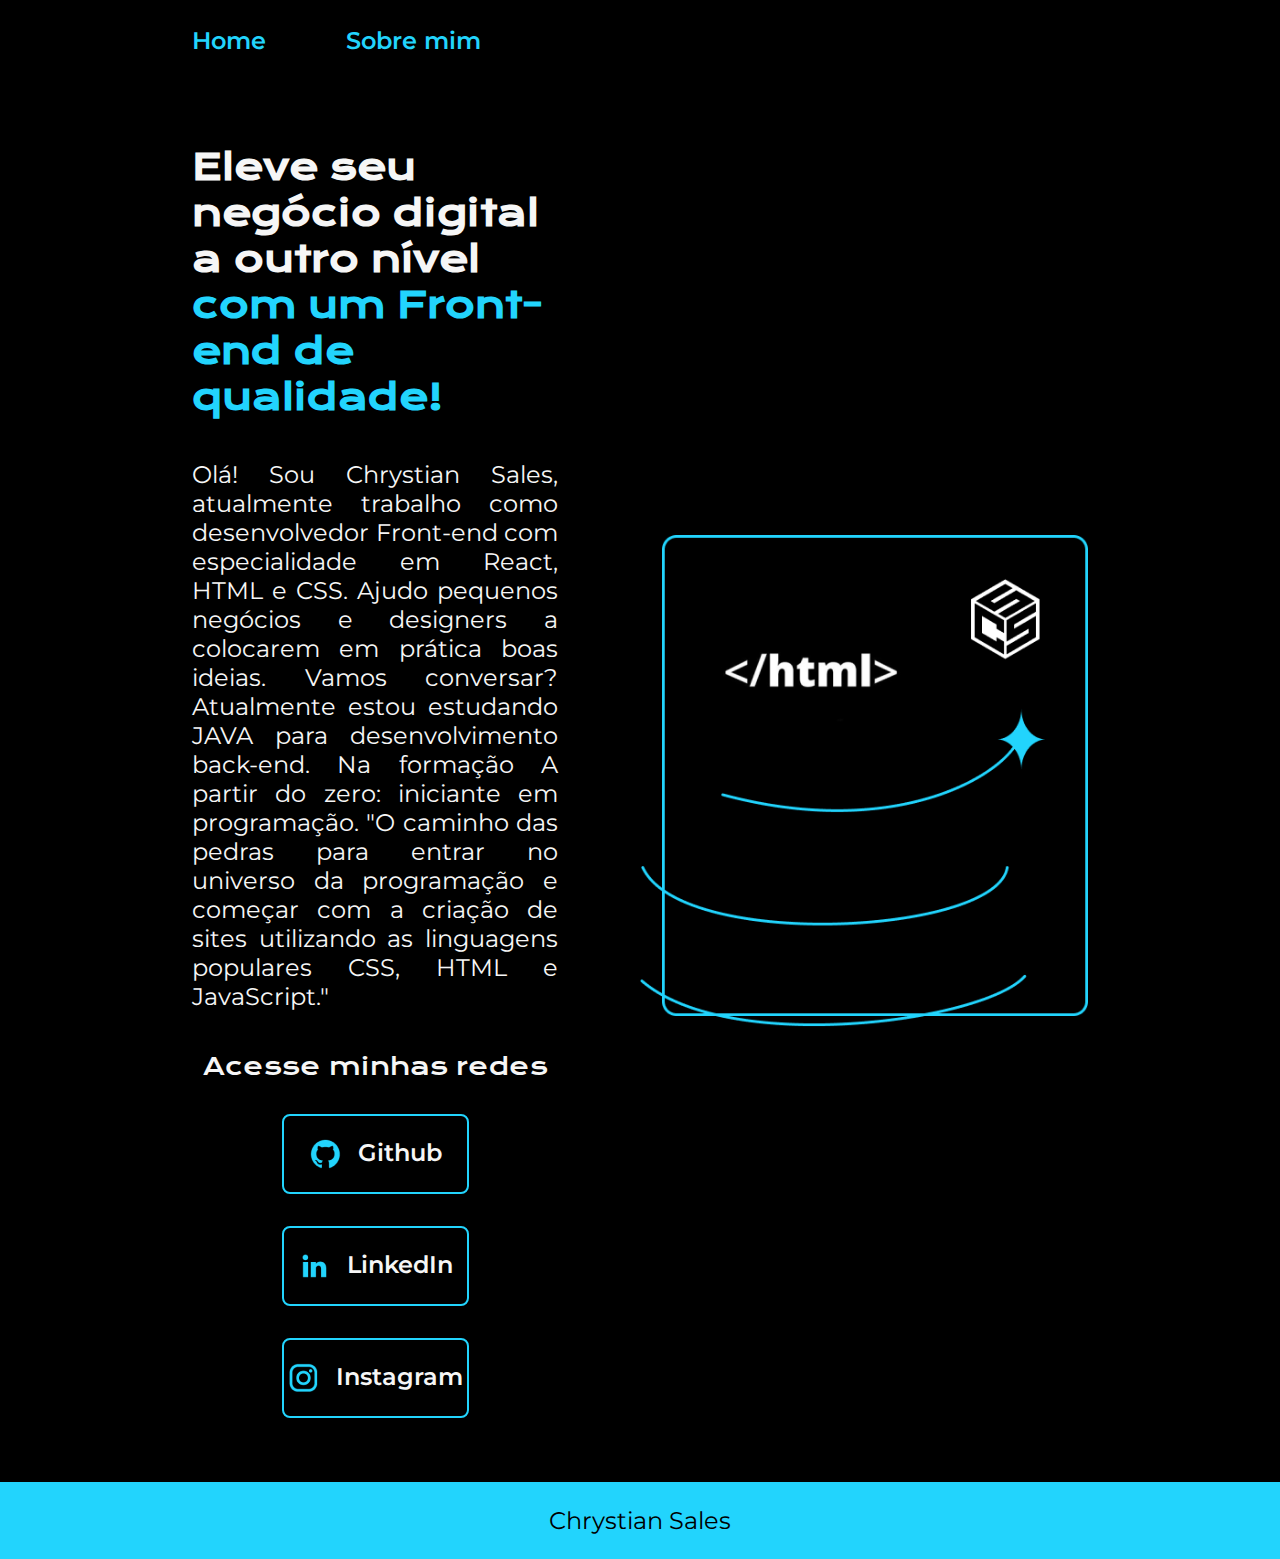
==== index.html @ 20454aa6 "10/07/2023 - 22:36" ====
<!DOCTYPE html>
<html lang="pt-br">

<head>
    <meta charset="UTF-8">
    <meta http-equiv="X-UA-Compatible" content="IE=edge">
    <meta name="viewport" content="width=device-width, initial-scale=1.0">
    <title>Portfolio v3.0</title>
    <link rel="stylesheet" href="./styles/style.css">
</head>

<body>
    <header class="cabecalho">
        <nav class="cabecalho__menu">
            <a class="cabecalho__menu__link" href="index.html">Home</a>
            <a class="cabecalho__menu__link" href="about.html">Sobre mim</a>
        </nav>
    </header>
    <main class="apresentacao">
        <section class="apresentacao__conteudo">
            <h1 class="apresentacao__conteudo__titulo">Eleve seu negócio digital a outro nível <strong
                    class="titulo-destaque">com um Front-end de qualidade!</strong></h1>
            <p class="apresentacao__conteudo__texto">Olá! Sou Chrystian Sales, atualmente trabalho como desenvolvedor
                Front-end
                com especialidade em
                React, HTML e CSS. Ajudo pequenos negócios e designers a
                colocarem em prática boas ideias. Vamos
                conversar?
                Atualmente estou estudando JAVA para desenvolvimento back-end. Na formação A partir do zero: iniciante
                em
                programação.
                "O caminho das pedras para entrar no universo da programação e começar com a criação de sites utilizando
                as
                linguagens populares CSS, HTML e JavaScript."
            </p>

            <div class="apresentacao__links">
                <h2 class="apresentacao__links__subtitulo">Acesse minhas redes</h2>
                <a class="apresentacao__links__navegacao" href="https://github.com/chrystiansales">
                    <img src="./assets/github.png" alt="github">
                    Github
                </a>
                <a class="apresentacao__links__navegacao" href="https://www.linkedin.com/in/chrystian-sales-683718254/">
                    <img src="./assets/linkedin.png" alt="LinkedIn">
                    LinkedIn
                </a>
                <a class="apresentacao__links__navegacao" href="https://www.instagram.com/chrystian_sales/">
                    <img src="./assets/instagram.png" alt="instagram">
                    Instagram
                </a>
            </div>
        </section>
        <img class="apresentacao__imagem" src="./assets/Imagem.png" alt="HTML e CSS">
    </main>
    <footer class="rodape">
        <p>Chrystian Sales</p>
    </footer>
</body>

</html>
---- styles/style.css ----
@import url("https://fonts.googleapis.com/css2?family=Krona+One&family=Montserrat:wght@400;600&display=swap");

:root {
  --cor-primaria: #000000;
  --cor-secundaria: #f6f6f6;
  --cor-terciaria: #22d4fd;
  --cor-hover: #272727;
  --fonte-primaria: "Krona One", sans-serif;
  --fonte-secundaria: "Montserrat", sans-serif;
}

* {
  margin: 0;
  padding: 0;
}

body {
  box-sizing: border-box;
  background-color: var(--cor-primaria);
  color: var(--cor-secundaria);
}

.cabecalho {
  padding: 2% 15%;
}

.cabecalho__menu {
  display: flex;
  gap: 80px;
}

.cabecalho__menu__link {
  font-family: var(--fonte-secundaria);
  font-size: 1.5rem;
  font-weight: 600;
  color: var(--cor-terciaria);
  text-decoration: none;
}

.apresentacao {
  padding: 5% 15%;
  display: flex;
  align-items: center;
  justify-content: space-between;
  gap: 82px;
}

.apresentacao__conteudo {
  width: 50%;
  display: flex;
  flex-direction: column;
  gap: 40px;
}

.apresentacao__conteudo__titulo {
  font-size: 2.25rem;
  font-family: var(--fonte-primaria);
}

.titulo-destaque {
  color: var(--cor-terciaria);
}

.apresentacao__conteudo__texto {
  font-size: 1.5rem;
  font-family: var(--fonte-secundaria);
  text-align: justify;
}

.apresentacao__links {
  display: flex;
  flex-direction: column;
  justify-content: space-between;
  align-items: center;
  gap: 32px;
}

.apresentacao__links__subtitulo {
  font-family: var(--fonte-primaria);
  font-weight: 400;
  font-size: 1.5rem;
}

.apresentacao__links__navegacao {
  display: flex;
  justify-content: center;
  gap: 16px;
  border: 2px solid var(--cor-terciaria);
  width: 50%;
  text-align: center;
  border-radius: 8px;
  font-size: 1.5rem;
  font-weight: 600;
  padding: 22px 0;
  text-decoration: none;
  color: var(--cor-secundaria);
  font-family: var(--fonte-secundaria);
}

.apresentacao__links__link:hover {
  background-color: var(--cor-hover);
}

.apresentacao__imagem {
  width: 50%;
}

.rodape {
  color: var(--cor-primaria);
  background-color: var(--cor-terciaria);
  padding: 24px;
  text-align: center;
  font-family: var(--fonte-secundaria);
  font-size: 1.5rem;
  font-weight: 400;
}

@media (max-width: 1200px) {
  .cabecalho {
    padding: 10%;
  }

  .cabecalho__menu {
    justify-content: center;
  }

  .apresentacao {
    flex-direction: column-reverse;
    padding: 5%;
  }

  .apresentacao__conteudo {
    width: auto;
  }
}
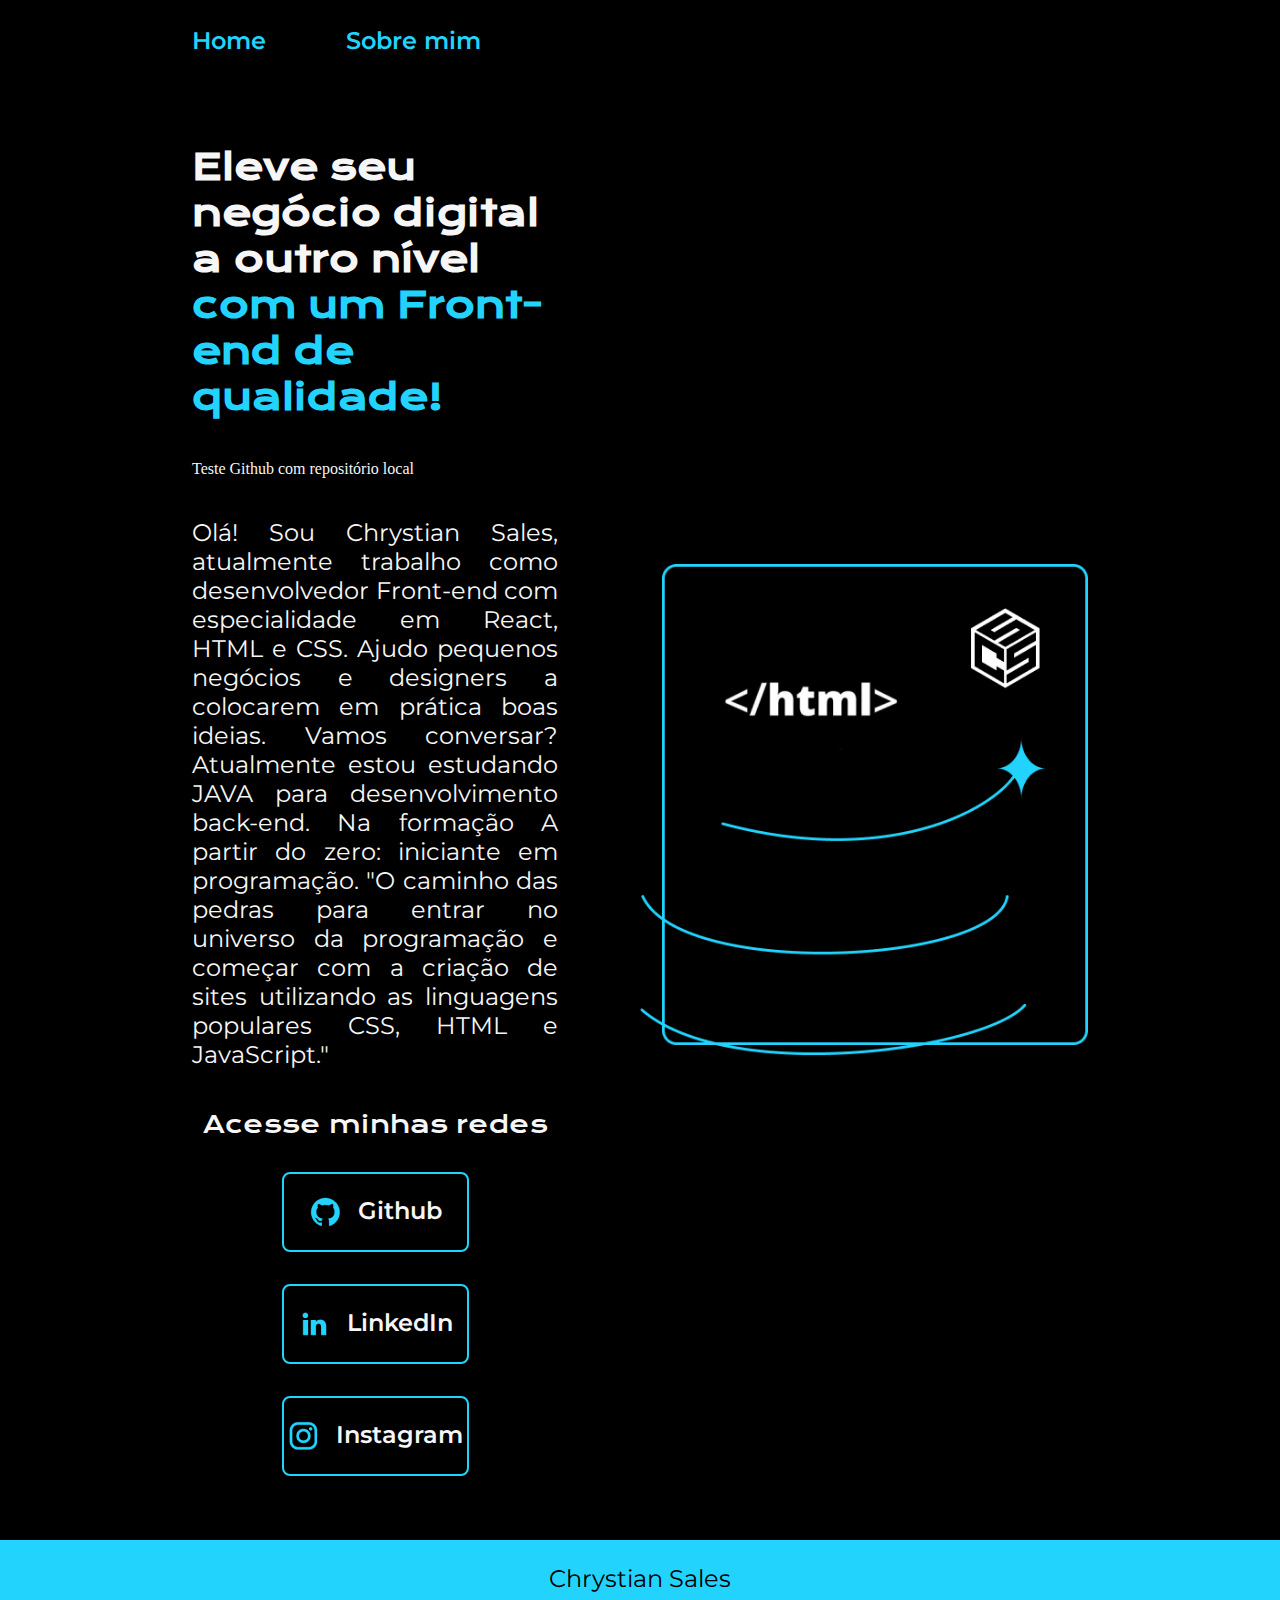
==== commit 15b8a4d1: "Teste Github com repositório local" ====
--- a/index.html
+++ b/index.html
@@ -1,60 +1,74 @@
 <!DOCTYPE html>
 <html lang="pt-br">
-
-<head>
-    <meta charset="UTF-8">
-    <meta http-equiv="X-UA-Compatible" content="IE=edge">
-    <meta name="viewport" content="width=device-width, initial-scale=1.0">
-    <title>Portfolio v3.0</title>
-    <link rel="stylesheet" href="./styles/style.css">
-</head>
-
-<body>
+  <head>
+    <meta charset="UTF-8" />
+    <meta http-equiv="X-UA-Compatible" content="IE=edge" />
+    <meta name="viewport" content="width=device-width, initial-scale=1.0" />
+    <title>Portfolio v4.0</title>
+    <link rel="stylesheet" href="./styles/style.css" />
+  </head>
+  <body>
     <header class="cabecalho">
-        <nav class="cabecalho__menu">
-            <a class="cabecalho__menu__link" href="index.html">Home</a>
-            <a class="cabecalho__menu__link" href="about.html">Sobre mim</a>
-        </nav>
+      <nav class="cabecalho__menu">
+        <a class="cabecalho__menu__link" href="index.html">Home</a>
+        <a class="cabecalho__menu__link" href="about.html">Sobre mim</a>
+      </nav>
     </header>
     <main class="apresentacao">
-        <section class="apresentacao__conteudo">
-            <h1 class="apresentacao__conteudo__titulo">Eleve seu negócio digital a outro nível <strong
-                    class="titulo-destaque">com um Front-end de qualidade!</strong></h1>
-            <p class="apresentacao__conteudo__texto">Olá! Sou Chrystian Sales, atualmente trabalho como desenvolvedor
-                Front-end
-                com especialidade em
-                React, HTML e CSS. Ajudo pequenos negócios e designers a
-                colocarem em prática boas ideias. Vamos
-                conversar?
-                Atualmente estou estudando JAVA para desenvolvimento back-end. Na formação A partir do zero: iniciante
-                em
-                programação.
-                "O caminho das pedras para entrar no universo da programação e começar com a criação de sites utilizando
-                as
-                linguagens populares CSS, HTML e JavaScript."
-            </p>
+      <section class="apresentacao__conteudo">
+        <h1 class="apresentacao__conteudo__titulo">
+          Eleve seu negócio digital a outro nível
+          <strong class="titulo-destaque"
+            >com um Front-end de qualidade!</strong
+          >
+        </h1>
 
-            <div class="apresentacao__links">
-                <h2 class="apresentacao__links__subtitulo">Acesse minhas redes</h2>
-                <a class="apresentacao__links__navegacao" href="https://github.com/chrystiansales">
-                    <img src="./assets/github.png" alt="github">
-                    Github
-                </a>
-                <a class="apresentacao__links__navegacao" href="https://www.linkedin.com/in/chrystian-sales-683718254/">
-                    <img src="./assets/linkedin.png" alt="LinkedIn">
-                    LinkedIn
-                </a>
-                <a class="apresentacao__links__navegacao" href="https://www.instagram.com/chrystian_sales/">
-                    <img src="./assets/instagram.png" alt="instagram">
-                    Instagram
-                </a>
-            </div>
-        </section>
-        <img class="apresentacao__imagem" src="./assets/Imagem.png" alt="HTML e CSS">
+        <p>Teste Github com repositório local</p>
+
+        <p class="apresentacao__conteudo__texto">
+          Olá! Sou Chrystian Sales, atualmente trabalho como desenvolvedor
+          Front-end com especialidade em React, HTML e CSS. Ajudo pequenos
+          negócios e designers a colocarem em prática boas ideias. Vamos
+          conversar? Atualmente estou estudando JAVA para desenvolvimento
+          back-end. Na formação A partir do zero: iniciante em programação. "O
+          caminho das pedras para entrar no universo da programação e começar
+          com a criação de sites utilizando as linguagens populares CSS, HTML e
+          JavaScript."
+        </p>
+
+        <div class="apresentacao__links">
+          <h2 class="apresentacao__links__subtitulo">Acesse minhas redes</h2>
+          <a
+            class="apresentacao__links__navegacao"
+            href="https://github.com/chrystiansales"
+          >
+            <img src="./assets/github.png" alt="github" />
+            Github
+          </a>
+          <a
+            class="apresentacao__links__navegacao"
+            href="https://www.linkedin.com/in/chrystian-sales-683718254/"
+          >
+            <img src="./assets/linkedin.png" alt="LinkedIn" />
+            LinkedIn
+          </a>
+          <a
+            class="apresentacao__links__navegacao"
+            href="https://www.instagram.com/chrystian_sales/"
+          >
+            <img src="./assets/instagram.png" alt="instagram" />
+            Instagram
+          </a>
+        </div>
+      </section>
+      <img
+        class="apresentacao__imagem"
+        src="./assets/Imagem.png"
+        alt="HTML e CSS"
+      />
     </main>
     <footer class="rodape">
-        <p>Chrystian Sales</p>
+      <p>Chrystian Sales</p>
     </footer>
-</body>
-
-</html>+  </body>
+</html>
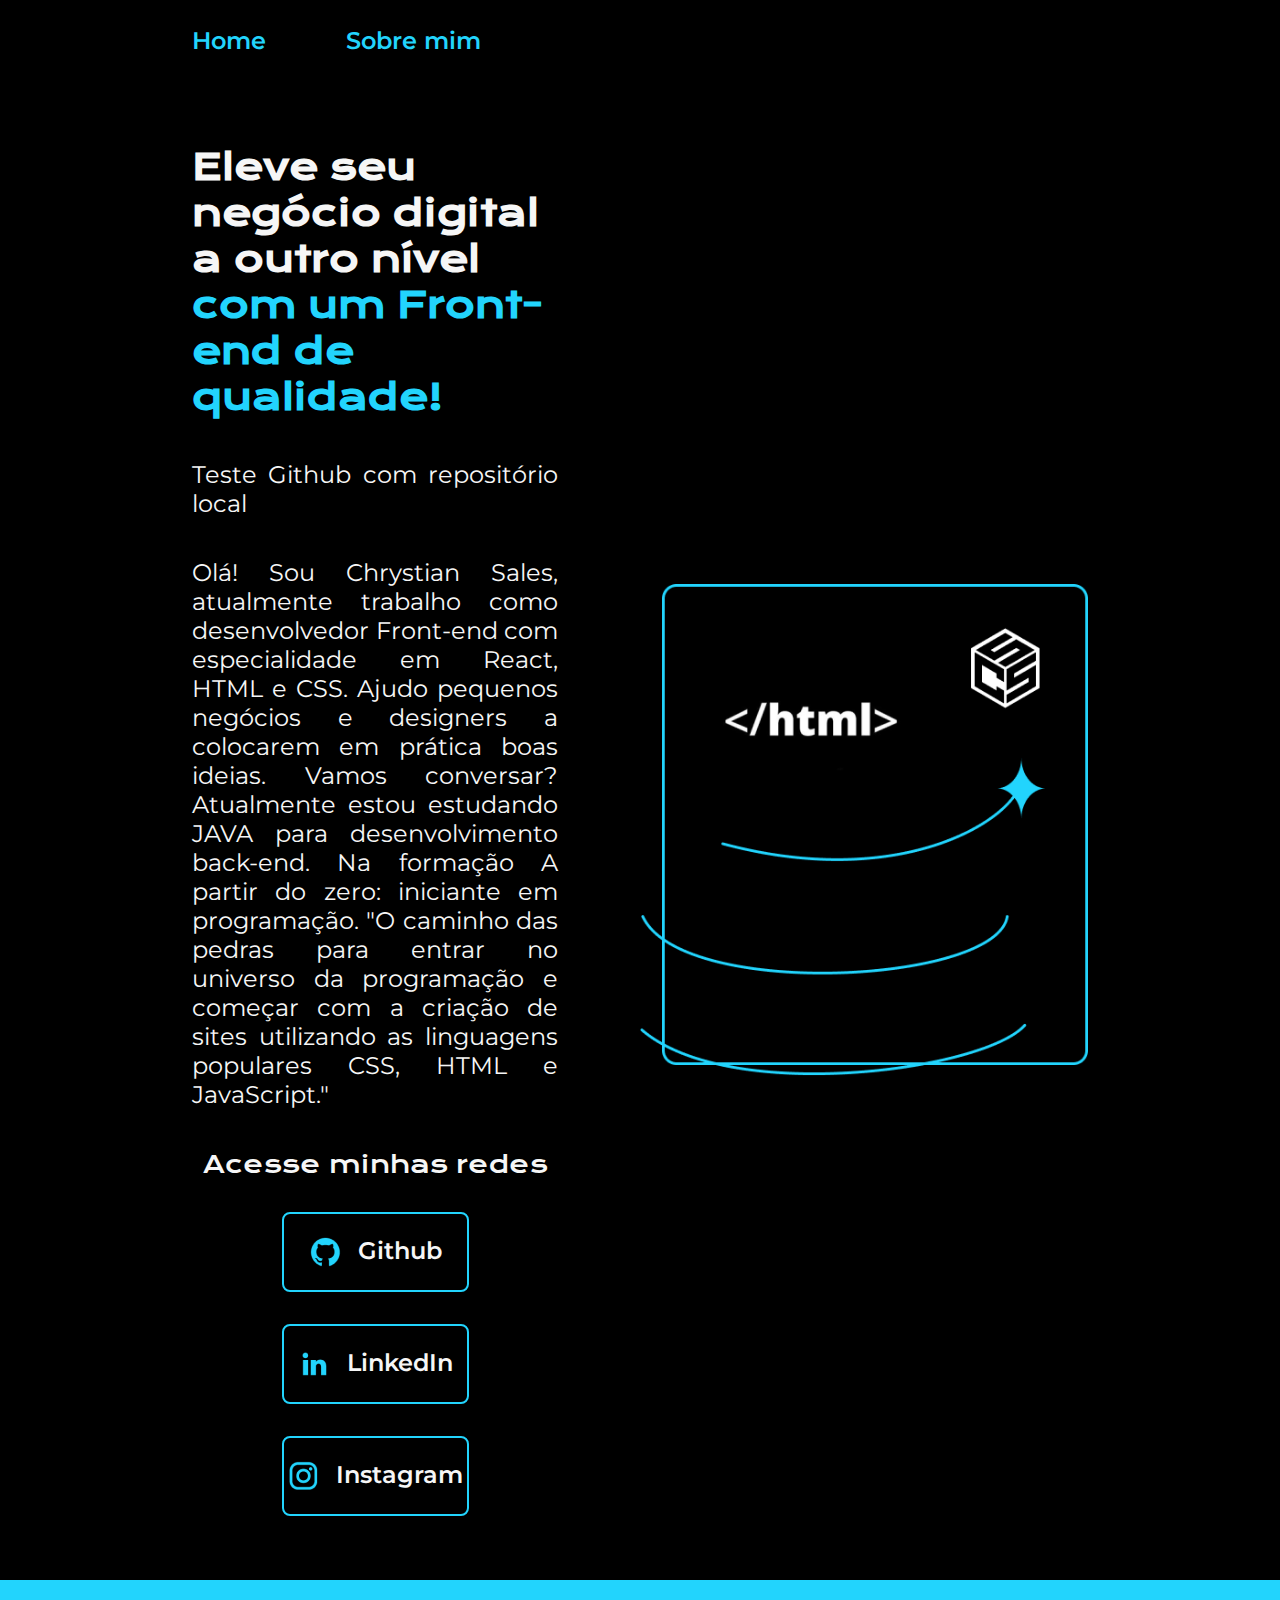
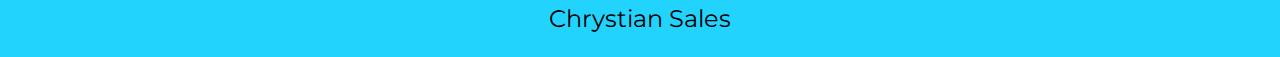
==== commit bbc4f8c6: "Teste Github com repositório local" ====
--- a/index.html
+++ b/index.html
@@ -23,7 +23,7 @@
           >
         </h1>
 
-        <p>Teste Github com repositório local</p>
+        <p class="apresentacao__conteudo__texto">Teste Github com repositório local</p>
 
         <p class="apresentacao__conteudo__texto">
           Olá! Sou Chrystian Sales, atualmente trabalho como desenvolvedor
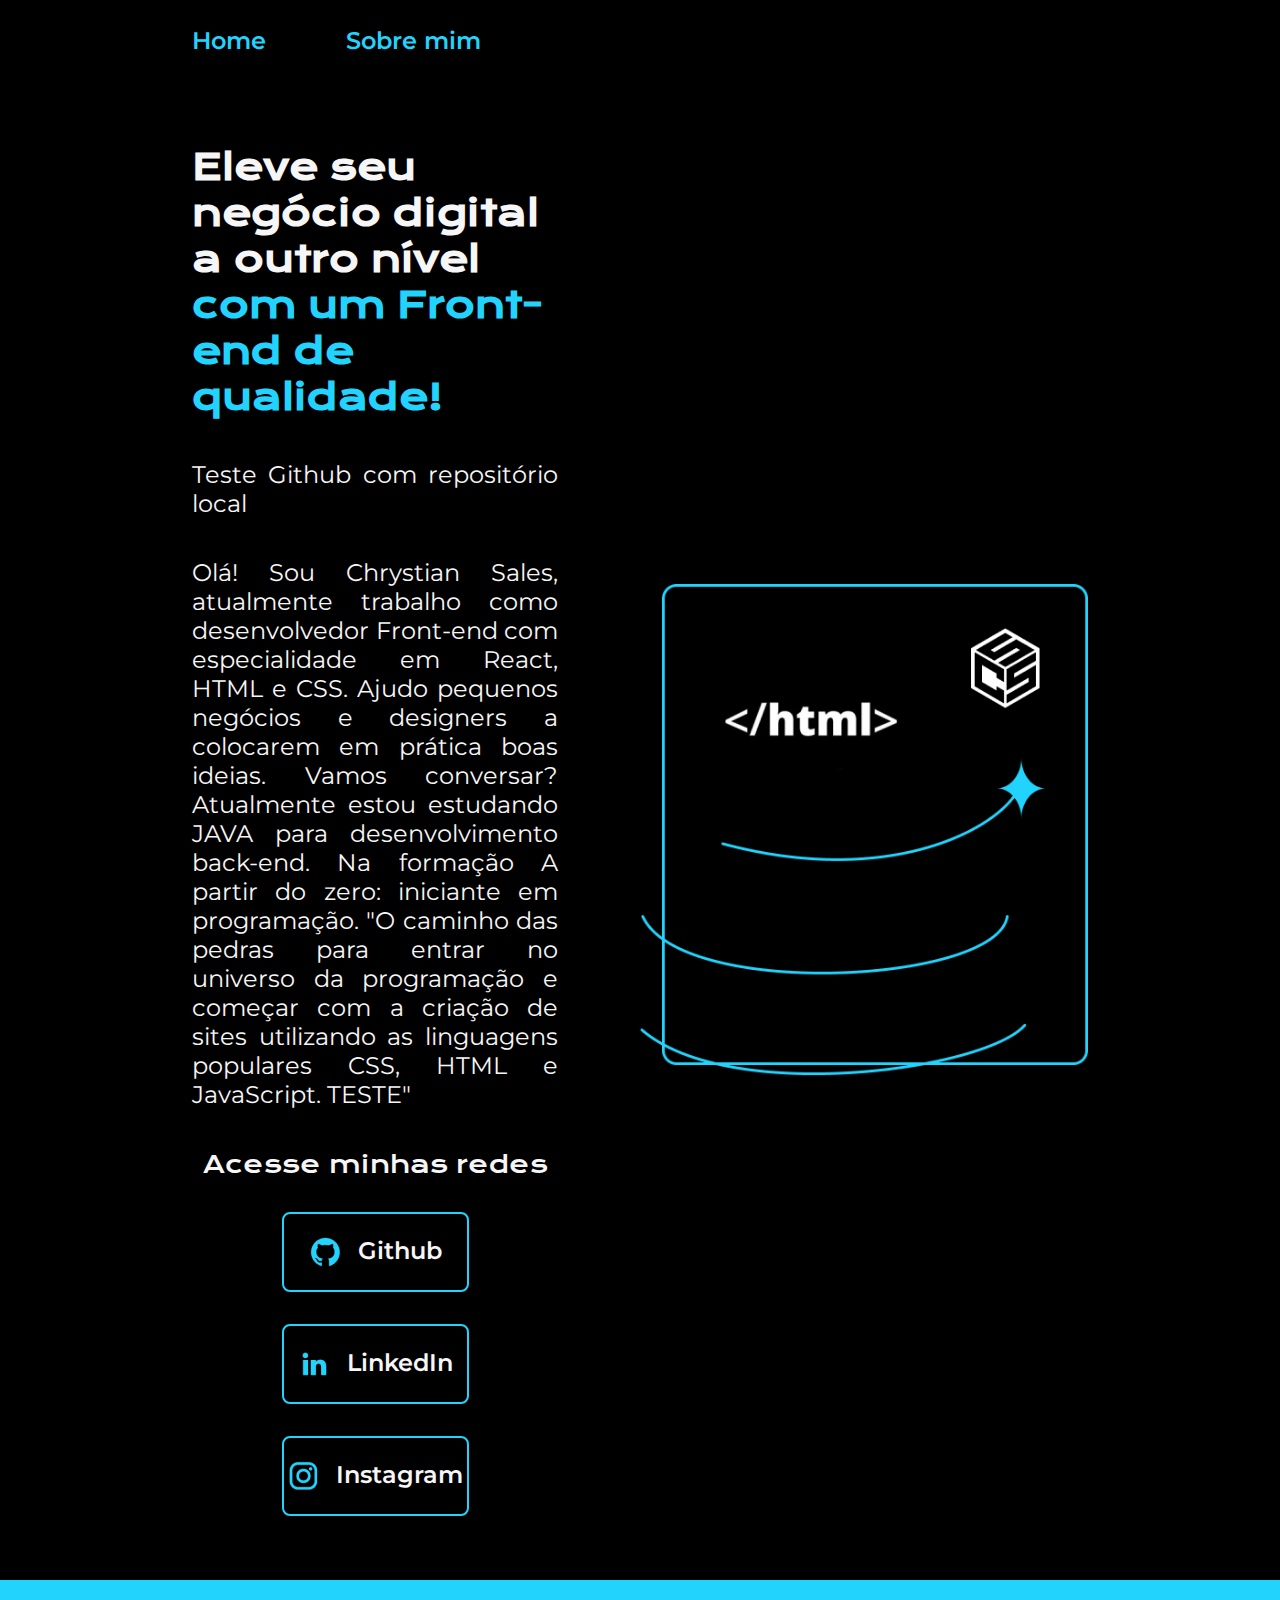
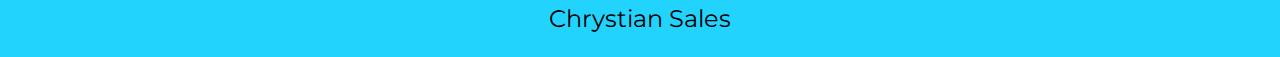
==== commit 4ba415e8: "24/08/2023 13:42" ====
--- a/index.html
+++ b/index.html
@@ -33,7 +33,7 @@
           back-end. Na formação A partir do zero: iniciante em programação. "O
           caminho das pedras para entrar no universo da programação e começar
           com a criação de sites utilizando as linguagens populares CSS, HTML e
-          JavaScript."
+          JavaScript. TESTE"
         </p>
 
         <div class="apresentacao__links">
@@ -64,7 +64,7 @@
       <img
         class="apresentacao__imagem"
         src="./assets/Imagem.png"
-        alt="HTML e CSS"
+        alt="HTML & CSS"
       />
     </main>
     <footer class="rodape">
